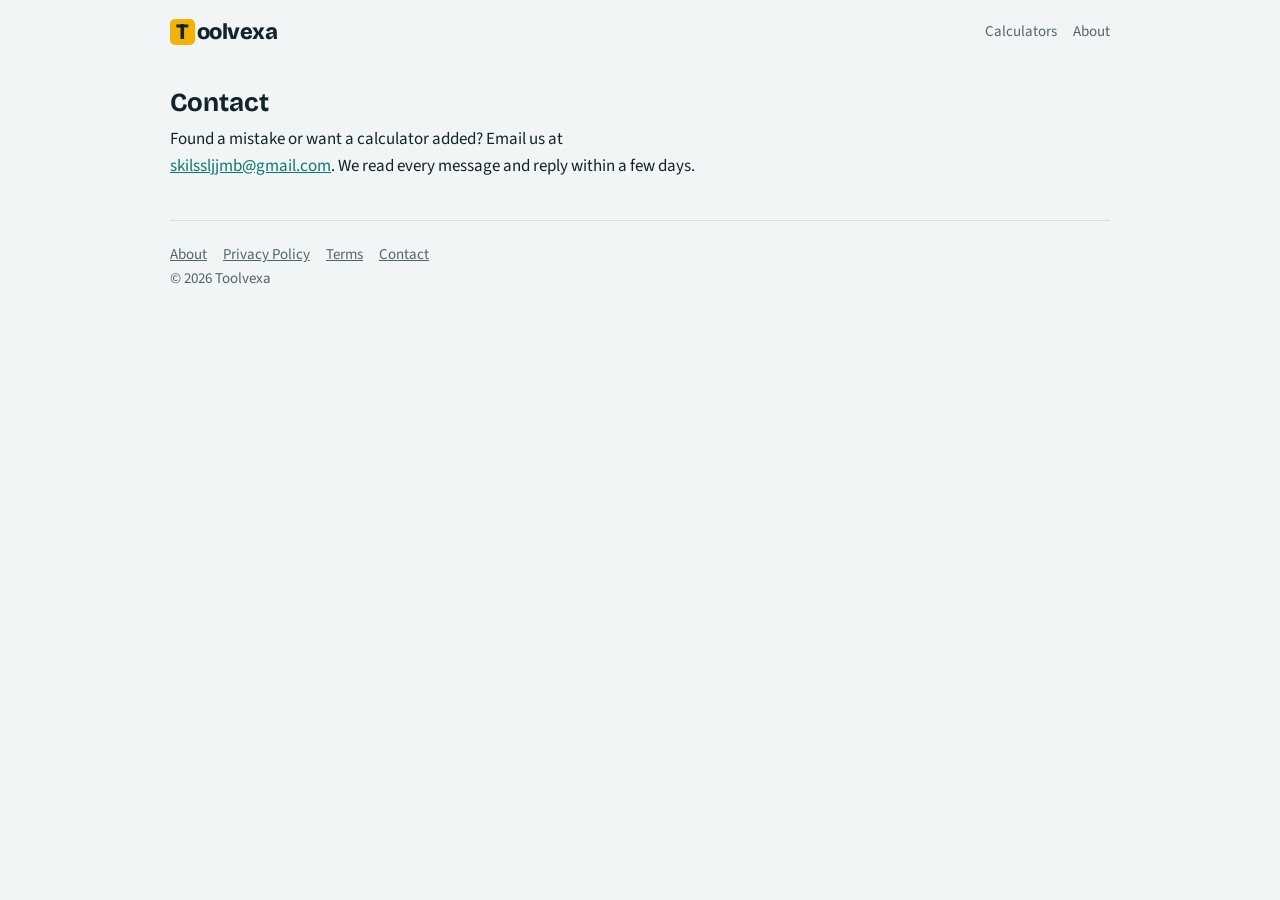
==== contact.html @ 65b58ef4 "Toolvexa launch" ====
<!DOCTYPE html>
<html lang="en"><head><meta charset="utf-8"><meta name="viewport" content="width=device-width, initial-scale=1, viewport-fit=cover">
<title>Contact | Toolvexa</title><meta name="description" content="Contact for Toolvexa free online calculators."><link rel="canonical" href="https://novamindapp.github.io/toolvexa/contact.html">
<link rel="stylesheet" href="https://fonts.googleapis.com/css2?family=Bricolage+Grotesque:wght@500;700;800&family=Source+Sans+3:wght@400;600&display=swap">
<link rel="stylesheet" href="style.css"></head><body><div class="wrap">
<header class="top"><a class="logo" href="index.html"><i>T</i>oolvexa</a><nav><a href="index.html">Calculators</a><a href="about.html">About</a></nav></header>
<section class="guide" style="margin-top:20px">
<h2>Contact</h2>
<p>Found a mistake or want a calculator added? Email us at <a href="mailto:skilssljjmb@gmail.com">skilssljjmb@gmail.com</a>. We read every message and reply within a few days.</p>
</section>
<footer><a href="about.html">About</a><a href="privacy-policy.html">Privacy Policy</a><a href="terms.html">Terms</a><a href="contact.html">Contact</a><br>© 2026 Toolvexa</footer></div><script src="app.js"></script></body></html>
---- style.css ----
:root{--bg:#f1f5f6;--surface:#fff;--ink:#12242b;--muted:#51656d;--line:#d3dee1;--accent:#0b7a75;--accent-ink:#fff;--hi:#f5b301;box-sizing:border-box;padding-top:env(safe-area-inset-top,0px);padding-bottom:env(safe-area-inset-bottom,0px)}
@media (prefers-color-scheme:dark){:root:not([data-theme="light"]){--bg:#0e1a1f;--surface:#16262d;--ink:#e8f1f3;--muted:#9bb0b7;--line:#274048;--accent:#3cc4bb;--accent-ink:#06211f;color-scheme:dark}}
:root[data-theme="dark"]{--bg:#0e1a1f;--surface:#16262d;--ink:#e8f1f3;--muted:#9bb0b7;--line:#274048;--accent:#3cc4bb;--accent-ink:#06211f;color-scheme:dark}
*,*::before,*::after{box-sizing:inherit}
html{scroll-padding-top:env(safe-area-inset-top,0px)}
body{margin:0;background:var(--bg);color:var(--ink);font:400 17px/1.6 "Source Sans 3",system-ui,sans-serif}
h1,h2,h3{font-family:"Bricolage Grotesque",system-ui,sans-serif;line-height:1.1;margin:0}
.wrap{max-width:980px;margin:0 auto;padding:0 20px}
header.top{display:flex;justify-content:space-between;align-items:center;padding:18px 0}
.logo{font:800 22px "Bricolage Grotesque",sans-serif;color:var(--ink);text-decoration:none;letter-spacing:-.02em}
.logo i{font-style:normal;background:var(--hi);color:#12242b;padding:0 6px;border-radius:5px;margin-right:2px}
nav a{color:var(--muted);text-decoration:none;margin-left:16px;font-size:15px}
nav a:hover{color:var(--ink)}
.hero{padding:34px 0 26px}
.hero h1{font-size:clamp(34px,7vw,58px);font-weight:800;letter-spacing:-.03em;max-width:15ch}
.hero p{color:var(--muted);max-width:52ch;margin:14px 0 0;font-size:19px}
.tabs{display:flex;gap:8px;overflow-x:auto;padding:6px 0 14px;-webkit-overflow-scrolling:touch}
.tabs button{flex:0 0 auto;font:600 16px "Source Sans 3",sans-serif;padding:10px 16px;border-radius:999px;border:1.5px solid var(--line);background:var(--surface);color:var(--ink);cursor:pointer}
.tabs button[aria-selected="true"]{background:var(--accent);border-color:var(--accent);color:var(--accent-ink)}
button:focus-visible,input:focus-visible,select:focus-visible,a:focus-visible{outline:3px solid var(--hi);outline-offset:2px}
.tool{background:var(--surface);border:1.5px solid var(--line);border-radius:14px;padding:24px;display:none}
.tool.on{display:block}
.tool h2{font-size:28px;margin-bottom:6px}
.tool>p{color:var(--muted);margin:0 0 18px}
.grid{display:grid;grid-template-columns:repeat(auto-fit,minmax(200px,1fr));gap:14px}
label{display:block;font-weight:600;font-size:15px;margin-bottom:4px}
input,select{width:100%;font:400 18px "Source Sans 3",sans-serif;padding:11px 12px;border-radius:8px;border:1.5px solid var(--line);background:var(--bg);color:var(--ink)}
.out{margin-top:20px;padding:18px;border-radius:10px;background:var(--bg);border-left:6px solid var(--hi)}
.out b{font:800 34px "Bricolage Grotesque",sans-serif;display:block;letter-spacing:-.02em}
.out span{color:var(--muted);font-size:15px}
.ad{margin:26px 0;min-height:90px;border:1.5px dashed var(--line);border-radius:10px;display:grid;place-items:center;color:var(--muted);font-size:14px}
.guide{max-width:70ch;margin:10px 0 40px}
.guide h2{font-size:26px;margin:26px 0 8px}
.guide p{margin:0 0 12px}
footer{border-top:1.5px solid var(--line);padding:22px 0 30px;color:var(--muted);font-size:15px}
footer a{color:var(--muted);margin-right:16px}
.page{display:none}.page.on{display:block}
@media (prefers-reduced-motion:no-preference){.tool.on{animation:in .25s ease-out}@keyframes in{from{opacity:0}to{opacity:1}}}

.tool h1{font-size:30px;margin-bottom:6px}.crumb{font-size:15px;color:var(--muted);margin:8px 0 14px}.crumb a{color:var(--muted)}.cards{display:grid;grid-template-columns:repeat(auto-fit,minmax(220px,1fr));gap:14px;margin:6px 0 30px}.cards a{display:block;background:var(--surface);border:1.5px solid var(--line);border-radius:12px;padding:18px;color:var(--ink);text-decoration:none}.cards a:hover{border-color:var(--accent)}.cards b{font:700 20px 'Bricolage Grotesque',sans-serif;display:block}.cards span{color:var(--muted);font-size:15px}.more a{color:var(--accent);margin-right:14px;font-weight:600}.guide a{color:var(--accent)}
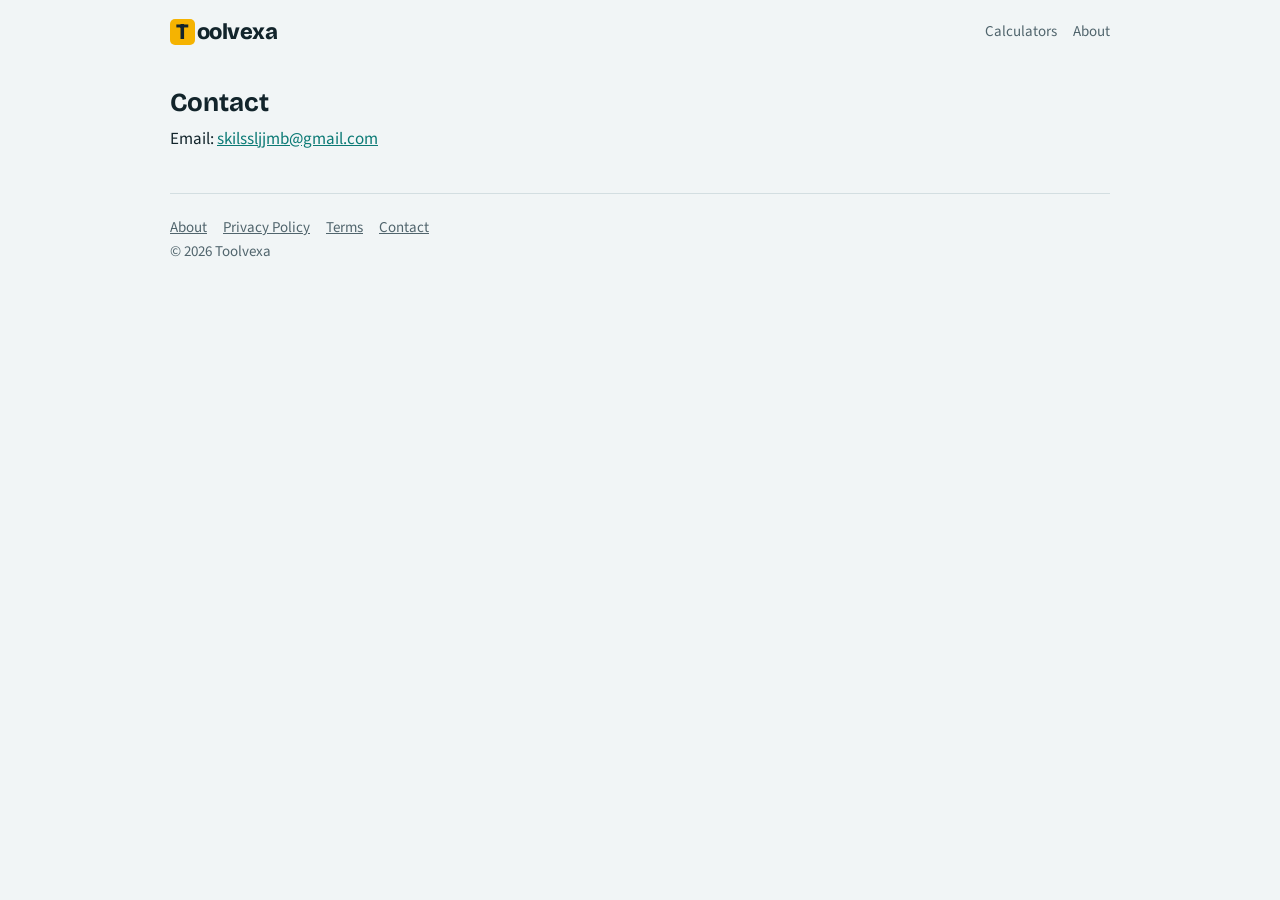
==== commit 2eaeac24: "Simplify contact" ====
--- a/contact.html
+++ b/contact.html
@@ -1,11 +1,11 @@
 <!DOCTYPE html>
 <html lang="en"><head><meta charset="utf-8"><meta name="viewport" content="width=device-width, initial-scale=1, viewport-fit=cover">
-<title>Contact | Toolvexa</title><meta name="description" content="Contact for Toolvexa free online calculators."><link rel="canonical" href="https://novamindapp.github.io/toolvexa/contact.html">
+<title>Contact | Toolvexa</title><meta name="description" content="Contact Toolvexa free online calculators."><link rel="canonical" href="https://novamindapp.github.io/toolvexa/contact.html">
 <link rel="stylesheet" href="https://fonts.googleapis.com/css2?family=Bricolage+Grotesque:wght@500;700;800&family=Source+Sans+3:wght@400;600&display=swap">
 <link rel="stylesheet" href="style.css"></head><body><div class="wrap">
 <header class="top"><a class="logo" href="index.html"><i>T</i>oolvexa</a><nav><a href="index.html">Calculators</a><a href="about.html">About</a></nav></header>
 <section class="guide" style="margin-top:20px">
 <h2>Contact</h2>
-<p>Found a mistake or want a calculator added? Email us at <a href="mailto:skilssljjmb@gmail.com">skilssljjmb@gmail.com</a>. We read every message and reply within a few days.</p>
+<p>Email: <a href="mailto:skilssljjmb@gmail.com">skilssljjmb@gmail.com</a></p>
 </section>
-<footer><a href="about.html">About</a><a href="privacy-policy.html">Privacy Policy</a><a href="terms.html">Terms</a><a href="contact.html">Contact</a><br>© 2026 Toolvexa</footer></div><script src="app.js"></script></body></html>+<footer><a href="about.html">About</a><a href="privacy-policy.html">Privacy Policy</a><a href="terms.html">Terms</a><a href="contact.html">Contact</a><br>© 2026 Toolvexa</footer></div><script src="app.js"></script></body></html>
